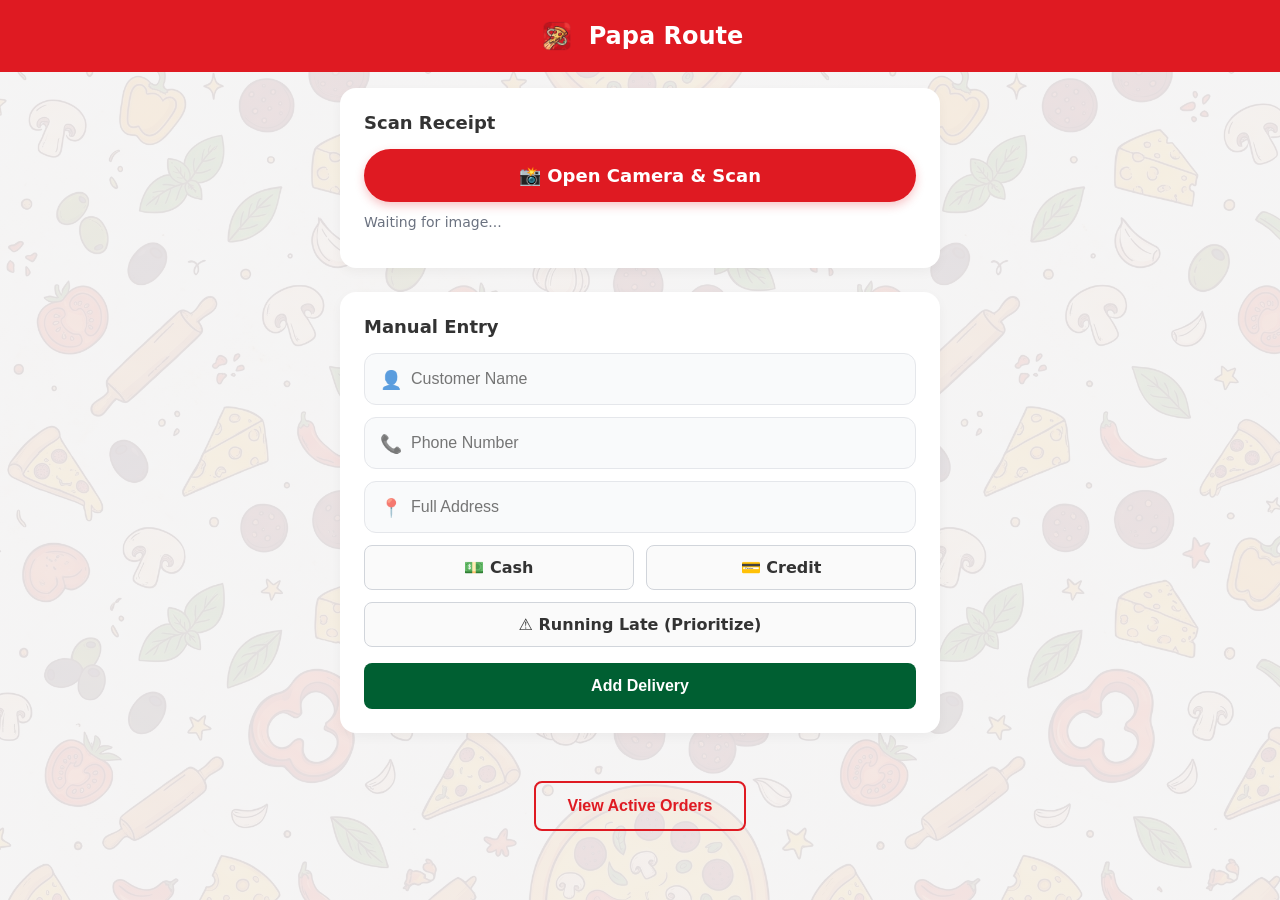
==== index.html @ 033ea564 "add a pizza background" ====
<!doctype html>
<html lang="en">
  <head>
    <meta charset="UTF-8" />
    <meta name="viewport" content="width=device-width, initial-scale=1.0" />
    <title>Delivery Scanner</title>
    <link rel="stylesheet" href="styles.css" />
    <script defer src="script.js"></script>
    <link rel="manifest" href="manifest.json" />
    <meta name="theme-color" content="#df1a22" />
    <meta name="apple-mobile-web-app-capable" content="yes" />
    <meta
      name="apple-mobile-web-app-status-bar-style"
      content="black-translucent"
    />
    <link rel="apple-touch-icon" href="icon-192.png" />
  </head>
  <body>
    <header>
      <img src="logo192.png" alt="Papa Routes" class="header-icon" />
      <h1>Papa Route</h1>
    </header>
    <main>
      <div class="card">
        <strong class="section-title">Scan Receipt</strong>
        <!-- Pill-shaped primary action button -->
        <label for="cameraInput" class="custom-file-upload pill-btn">
          📸 Open Camera & Scan
        </label>
        <input
          type="file"
          accept="image/*"
          capture="environment"
          id="cameraInput"
        />
        <p id="status">Waiting for image...</p>
      </div>

      <div class="card">
        <strong class="section-title">Manual Entry</strong>
        <div class="input-group">
          <span class="input-icon">👤</span>
          <input type="text" id="manualName" placeholder="Customer Name" />
        </div>
        <div class="input-group">
          <span class="input-icon">📞</span>
          <input type="tel" id="manualPhone" placeholder="Phone Number" />
        </div>
        <div class="input-group">
          <span class="input-icon">📍</span>
          <input type="text" id="manualAddress" placeholder="Full Address" />
        </div>

        <!-- Manual Entry Options -->
        <div class="payment-toggle">
          <input
            type="radio"
            id="manualCash"
            name="manualPayment"
            value="Cash"
          />
          <label for="manualCash">💵 Cash</label>
          <input
            type="radio"
            id="manualCredit"
            name="manualPayment"
            value="Credit"
          />
          <label for="manualCredit">💳 Credit</label>
        </div>
        <div class="priority-toggle">
          <input type="checkbox" id="manualPriority" />
          <label for="manualPriority">⚠️ Running Late (Prioritize)</label>
        </div>

        <button id="addManualBtn" class="btn-green">Add Delivery</button>
      </div>

      <button
        class="btn-outline btn-view-orders"
        onclick="window.location.href = 'orders.html'"
      >
        View Active Orders
      </button>
    </main>

    <div id="reviewModal" class="modal hidden">
      <div class="card modal-content">
        <strong class="section-title">Review Scanned Order</strong>
        <div class="input-group">
          <span class="input-icon">👤</span>
          <input type="text" id="reviewName" placeholder="Customer Name" />
        </div>
        <div class="input-group">
          <span class="input-icon">📞</span>
          <input type="tel" id="reviewPhone" placeholder="Phone Number" />
        </div>
        <div class="input-group">
          <span class="input-icon">📍</span>
          <input type="text" id="reviewAddress" placeholder="Full Address" />
        </div>

        <!-- Review Modal Options -->
        <div class="payment-toggle">
          <input
            type="radio"
            id="reviewCash"
            name="reviewPayment"
            value="Cash"
          />
          <label for="reviewCash">💵 Cash</label>
          <input
            type="radio"
            id="reviewCredit"
            name="reviewPayment"
            value="Credit"
          />
          <label for="reviewCredit">💳 Credit</label>
        </div>
        <div class="priority-toggle">
          <input type="checkbox" id="reviewPriority" />
          <label for="reviewPriority">⚠️ Running Late (Prioritize)</label>
        </div>

        <div class="order-actions">
          <button id="confirmReviewBtn" class="btn-green">Confirm</button>
          <button id="cancelReviewBtn" class="btn-dark">Cancel</button>
        </div>
      </div>
    </div>
  </body>
</html>
---- styles.css ----
:root {
  --pj-red: #df1a22;
  --pj-green: #005f32;
  --pj-dark: #333333;
  --bg: #f4f4f5;
}
body {
  font-family: system-ui, sans-serif;
  margin: 0;
  background-color: var(--bg);
  background-image:
    linear-gradient(rgba(244, 244, 245, 0.9), rgba(244, 244, 245, 0.9)),
    url("pizza-bg.jpeg");
  background-size: cover;
  background-position: center;
  background-attachment: fixed;
  color: var(--pj-dark);
  height: 100dvh;
  display: flex;
  flex-direction: column;
  overflow: hidden;
}
header {
  background-color: var(--pj-red);
  color: white;
  padding: 16px;
  display: flex;
  align-items: center;
  justify-content: center;
  gap: 12px;
}

.header-icon {
  width: 40px;
  height: 40px;
  border-radius: 8px;
}

h1 {
  margin: 0;
  font-size: 24px;
}
main {
  flex: 1;
  padding: 16px;
  max-width: 1000px;
  width: 100%;
  box-sizing: border-box;
  margin: 0 auto;
  display: flex;
  flex-direction: column;
  justify-content: flex-start; /* Changed from center so orders align at the top */
  overflow-y: auto; /* Enables vertical scrolling for the order list */
}
.card {
  background: white;
  padding: 24px; /* Increased padding for breathing room */
  border-radius: 16px; /* Softer, modern corners */
  box-shadow: 0 4px 12px rgba(0, 0, 0, 0.04);
  margin-bottom: 24px;
  max-width: 600px; /* Prevents exhausting line lengths on desktop */
  margin-left: auto;
  margin-right: auto;
  width: 100%;
  box-sizing: border-box;
}
.text-center {
  text-align: center;
}

.section-title {
  display: block;
  font-size: 18px;
  margin-bottom: 16px;
  color: var(--pj-dark);
}

/* Input Groups & Icons */
.input-group {
  position: relative;
  margin-top: 12px;
}

.input-icon {
  position: absolute;
  left: 16px;
  top: 50%;
  transform: translateY(-50%);
  font-size: 18px;
  pointer-events: none; /* Prevents icon from blocking clicks */
  opacity: 0.7;
}

/* Modern Text Inputs */
input[type="text"],
input[type="tel"] {
  width: 100%;
  box-sizing: border-box;
  padding: 16px 16px 16px 46px; /* Extra left padding for the icon */
  border: 1px solid #e5e7eb; /* Softer, lighter border */
  border-radius: 12px;
  font-size: 16px;
  background-color: #f9fafb; /* Subtle light gray background */
  transition: all 0.2s ease;
}

input[type="text"]:focus,
input[type="tel"]:focus {
  outline: none;
  border-color: var(--pj-red);
  background-color: white;
  box-shadow: 0 0 0 4px rgba(223, 26, 34, 0.1); /* Softer, larger focus ring */
}

/* Pill Button for Camera */
.custom-file-upload.pill-btn {
  display: block;
  width: 100%;
  box-sizing: border-box;
  text-align: center;
  background-color: var(--pj-red);
  color: white;
  border: none;
  border-radius: 50px;
  padding: 16px 24px;
  font-weight: bold;
  cursor: pointer;
  font-size: 18px;
  box-shadow: 0 4px 10px rgba(223, 26, 34, 0.25);
  transition: all 0.2s ease;
  margin-top: 8px;
}

.custom-file-upload.pill-btn:active {
  transform: translateY(2px);
  box-shadow: none;
  background-color: #c8161d;
}

/* Custom Camera Button */
input[type="file"] {
  display: none;
}
.custom-file-upload {
  display: block;
  width: 100%;
  box-sizing: border-box;
  padding: 20px;
  margin-top: 16px;
  background-color: #fffafb;
  border: 2px dashed var(--pj-red);
  border-radius: 8px;
  color: var(--pj-red);
  font-weight: bold;
  cursor: pointer;
  font-size: 18px;
  transition: background-color 0.2s;
}
.custom-file-upload:active {
  background-color: #fce8e9;
}
#status {
  margin-top: 12px;
  color: #6b7280;
  font-size: 14px;
}

/* Standard Buttons */
button {
  width: 100%;
  box-sizing: border-box;
  padding: 14px;
  margin-top: 16px;
  border: none;
  border-radius: 8px;
  font-size: 16px;
  font-weight: bold;
  cursor: pointer;
  transition: opacity 0.2s;
  background-color: var(--pj-red);
  color: white;
}
button:active {
  opacity: 0.8;
}
.btn-green {
  background-color: var(--pj-green);
}

/* Queue Grid */
ul {
  list-style: none;
  padding: 0;
  margin: 0;
  display: grid;
  gap: 16px;
}
@media (min-width: 768px) {
  ul {
    grid-template-columns: repeat(auto-fill, minmax(380px, 1fr));
  }
}
li {
  background: white;
  padding: 20px;
  border-radius: 12px;
  box-shadow: 0 4px 6px rgba(0, 0, 0, 0.05);
}
.order-actions {
  display: flex;
  gap: 12px;
  margin-top: 16px;
}
.order-actions button {
  margin-top: 0;
  padding: 10px;
}

/* Navigation Buttons */
.btn-google {
  background-color: #4285f4;
  color: white;
}
.btn-waze {
  background-color: #05c8f1;
  color: white;
  text-shadow: 0px 1px 2px rgba(0, 0, 0, 0.2);
}

/* Call Button */
.btn-call {
  background-color: transparent;
  color: var(--pj-dark);
  border: 2px solid var(--pj-dark);
  font-size: 18px;
  transition: all 0.2s ease;
}
.btn-call:active {
  background-color: var(--pj-dark);
  color: white;
}

/* Modal Overlay */
.modal {
  position: fixed;
  top: 0;
  left: 0;
  width: 100vw;
  height: 100dvh;
  background: rgba(0, 0, 0, 0.7);
  display: flex;
  align-items: center;
  justify-content: center;
  z-index: 1000;
}

.modal.hidden {
  display: none !important;
}

.modal-content {
  width: 90%;
  max-width: 450px;
  margin: 0;
}

/* Payment & Priority Toggles */
.payment-toggle {
  display: flex;
  gap: 12px;
  margin-top: 12px;
}
.payment-toggle input[type="radio"],
.priority-toggle input[type="checkbox"] {
  display: none; /* Hide default inputs */
}

.payment-toggle label:hover,
.priority-toggle label:hover {
  transform: translateY(-2px);
  box-shadow: 0 4px 8px rgba(0, 0, 0, 0.05);
}

.payment-toggle label,
.priority-toggle label {
  flex: 1;
  display: block;
  padding: 12px;
  text-align: center;
  border: 1px solid #d1d5db;
  border-radius: 8px;
  background: #fafafa;
  color: var(--pj-dark);
  font-weight: bold;
  cursor: pointer;
  transition: all 0.2s;
  user-select: none;
}
.priority-toggle {
  margin-top: 12px;
}
/* Selected States */
.payment-toggle input[type="radio"]:checked + label {
  background: var(--pj-red);
  color: white;
  border-color: var(--pj-red);
}
.priority-toggle input[type="checkbox"]:checked + label {
  background: #fbbf24; /* Warning Amber */
  color: #000;
  border-color: #f59e0b;
}

/* Dynamic scaling for order details */
.dynamic-text {
  font-size: clamp(11px, 3.6vw, 16px);
  margin-bottom: 12px;
  line-height: 1.4;
  word-wrap: break-word;
}

/* Empty Queue State */
.empty-state {
  text-align: center;
  margin-top: 60px;
  padding: 20px;
}

/* Empty Queue State */
/* Empty Queue State */
.empty-state {
  text-align: center;
  margin-top: 10vh;
  padding: 20px;
  display: flex;
  flex-direction: column;
  align-items: center;
  grid-column: 1 / -1;
}

.empty-state img {
  width: clamp(140px, 20vw, 220px);
  height: auto;
  margin-bottom: 24px;
  opacity: 0.6;
  filter: grayscale(100%);
  mix-blend-mode: multiply;
}

.empty-state h2 {
  margin: 0 0 8px 0;
  color: var(--pj-dark);
  font-size: 22px;
}

.empty-state p {
  margin: 0;
  color: #6b7280;
  font-size: 16px;
}

/* Compact Back Button */
.btn-back {
  width: fit-content;
  padding: 10px 24px;
  margin-top: 0;
}

/* Branded Navigation Buttons */
.btn-outline {
  background-color: transparent;
  color: var(--pj-red);
  border: 2px solid var(--pj-red);
  transition: all 0.2s ease;
}

.btn-outline:active {
  background-color: var(--pj-red);
  color: white;
}

/* Compact and Center the View Orders Button */
.btn-view-orders {
  width: fit-content;
  margin: 24px auto 0 auto; /* Centers the button horizontally */
  padding: 14px 32px;
  display: block;
}

/* Compress vertical spacing for shorter screens like iPhone SE */
@media (max-height: 700px) {
  main {
    padding: 12px;
    justify-content: flex-start;
  }
  .card {
    padding: 16px;
    margin-bottom: 12px;
  }
  .custom-file-upload {
    padding: 14px;
    margin-top: 12px;
  }
  input[type="text"],
  input[type="tel"] {
    padding: 12px 16px;
    margin-top: 8px;
  }
  button {
    padding: 12px;
    margin-top: 12px;
  }
  #status {
    margin-top: 8px;
  }
}
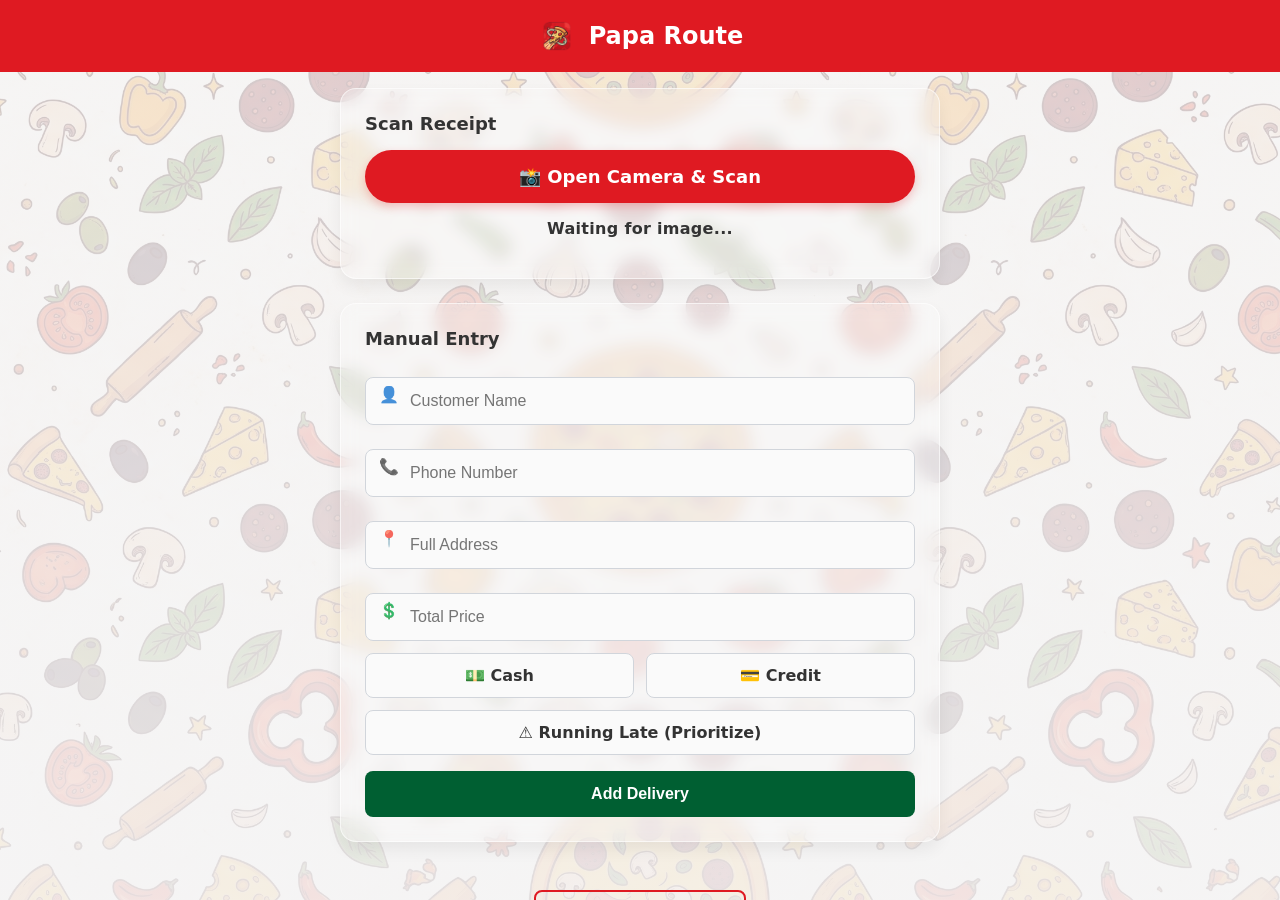
==== commit a8f5d675: "add total price" ====
--- a/index.html
+++ b/index.html
@@ -50,6 +50,15 @@
           <span class="input-icon">📍</span>
           <input type="text" id="manualAddress" placeholder="Full Address" />
         </div>
+        <div class="input-group">
+          <span class="input-icon">💲</span>
+          <input
+            type="number"
+            step="0.01"
+            id="manualTotal"
+            placeholder="Total Price"
+          />
+        </div>
 
         <!-- Manual Entry Options -->
         <div class="payment-toggle">
@@ -99,6 +108,15 @@
           <span class="input-icon">📍</span>
           <input type="text" id="reviewAddress" placeholder="Full Address" />
         </div>
+        <div class="input-group">
+          <span class="input-icon">💲</span>
+          <input
+            type="number"
+            step="0.01"
+            id="reviewTotal"
+            placeholder="Total Price"
+          />
+        </div>
 
         <!-- Review Modal Options -->
         <div class="payment-toggle">
--- a/styles.css
+++ b/styles.css
@@ -9,7 +9,7 @@
   margin: 0;
   background-color: var(--bg);
   background-image:
-    linear-gradient(rgba(244, 244, 245, 0.9), rgba(244, 244, 245, 0.9)),
+    linear-gradient(rgba(244, 244, 245, 0.8), rgba(244, 244, 245, 0.9)),
     url("pizza-bg.jpeg");
   background-size: cover;
   background-position: center;
@@ -52,13 +52,17 @@
   justify-content: flex-start; /* Changed from center so orders align at the top */
   overflow-y: auto; /* Enables vertical scrolling for the order list */
 }
+/* Centered Cards with Frosted Glass Effect */
 .card {
-  background: white;
-  padding: 24px; /* Increased padding for breathing room */
-  border-radius: 16px; /* Softer, modern corners */
-  box-shadow: 0 4px 12px rgba(0, 0, 0, 0.04);
+  background: rgba(255, 255, 255, 0.2);
+  backdrop-filter: blur(8px);
+  -webkit-backdrop-filter: blur(8px);
+  border: 1px solid rgba(255, 255, 255, 0.6);
+  padding: 24px;
+  border-radius: 16px;
+  box-shadow: 0 8px 16px rgba(0, 0, 0, 0.06);
   margin-bottom: 24px;
-  max-width: 600px; /* Prevents exhausting line lengths on desktop */
+  max-width: 600px;
   margin-left: auto;
   margin-right: auto;
   width: 100%;
@@ -83,28 +87,34 @@
 
 .input-icon {
   position: absolute;
-  left: 16px;
+  left: 14px;
   top: 50%;
   transform: translateY(-50%);
-  font-size: 18px;
-  pointer-events: none; /* Prevents icon from blocking clicks */
-  opacity: 0.7;
-}
-
-/* Modern Text Inputs */
+  font-size: 16px;
+  line-height: 1;
+  pointer-events: none;
+  opacity: 0.8;
+  z-index: 2;
+}
+
 input[type="text"],
+input[type="number"],
 input[type="tel"] {
-  width: 100%;
-  box-sizing: border-box;
-  padding: 16px 16px 16px 46px; /* Extra left padding for the icon */
-  border: 1px solid #e5e7eb; /* Softer, lighter border */
-  border-radius: 12px;
+  position: relative;
+  width: 100%;
+  box-sizing: border-box;
+  padding: 14px 16px 14px 44px;
+  margin-top: 12px;
+  border: 1px solid #d1d5db;
+  border-radius: 8px;
   font-size: 16px;
-  background-color: #f9fafb; /* Subtle light gray background */
+  background-color: #fafafa;
   transition: all 0.2s ease;
+  z-index: 1;
 }
 
 input[type="text"]:focus,
+input[type="number"]:focus,
 input[type="tel"]:focus {
   outline: none;
   border-color: var(--pj-red);
@@ -160,9 +170,13 @@
   background-color: #fce8e9;
 }
 #status {
-  margin-top: 12px;
-  color: #6b7280;
-  font-size: 14px;
+  margin-top: 16px;
+  color: var(--pj-dark);
+  font-size: 16px;
+  font-weight: bold;
+  text-align: center;
+  letter-spacing: 0.3px;
+  transition: color 0.2s ease;
 }
 
 /* Standard Buttons */
@@ -201,10 +215,13 @@
   }
 }
 li {
-  background: white;
-  padding: 20px;
-  border-radius: 12px;
-  box-shadow: 0 4px 6px rgba(0, 0, 0, 0.05);
+  background: rgba(255, 255, 255, 0.3);
+  backdrop-filter: blur(8px);
+  -webkit-backdrop-filter: blur(8px);
+  border: 1px solid rgba(255, 255, 255, 0.6);
+  padding: 24px;
+  border-radius: 16px;
+  box-shadow: 0 8px 16px rgba(0, 0, 0, 0.06);
 }
 .order-actions {
   display: flex;
@@ -262,6 +279,10 @@
   width: 90%;
   max-width: 450px;
   margin: 0;
+
+  background: white;
+  backdrop-filter: none;
+  -webkit-backdrop-filter: none;
 }
 
 /* Payment & Priority Toggles */
@@ -342,8 +363,6 @@
   width: clamp(140px, 20vw, 220px);
   height: auto;
   margin-bottom: 24px;
-  opacity: 0.6;
-  filter: grayscale(100%);
   mix-blend-mode: multiply;
 }
 
@@ -402,8 +421,9 @@
     margin-top: 12px;
   }
   input[type="text"],
+  input[type="number"],
   input[type="tel"] {
-    padding: 12px 16px;
+    padding: 12px 16px 12px 46px;
     margin-top: 8px;
   }
   button {
@@ -411,6 +431,6 @@
     margin-top: 12px;
   }
   #status {
-    margin-top: 8px;
-  }
-}
+    margin-top: 20px;
+  }
+}
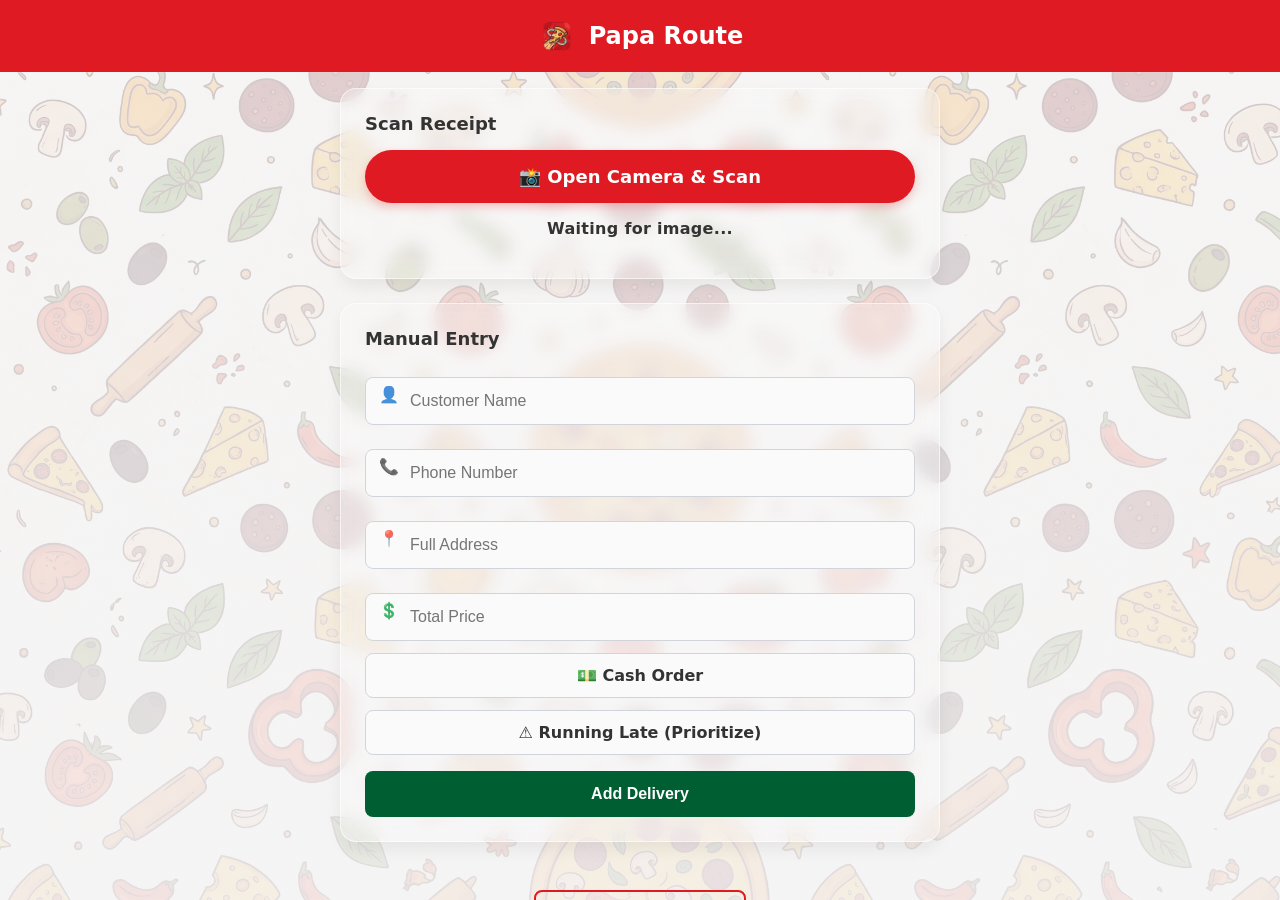
==== commit b8ca937a: "add visible green cash" ====
--- a/index.html
+++ b/index.html
@@ -62,20 +62,8 @@
 
         <!-- Manual Entry Options -->
         <div class="payment-toggle">
-          <input
-            type="radio"
-            id="manualCash"
-            name="manualPayment"
-            value="Cash"
-          />
-          <label for="manualCash">💵 Cash</label>
-          <input
-            type="radio"
-            id="manualCredit"
-            name="manualPayment"
-            value="Credit"
-          />
-          <label for="manualCredit">💳 Credit</label>
+          <input type="checkbox" id="manualCash" />
+          <label for="manualCash">💵 Cash Order</label>
         </div>
         <div class="priority-toggle">
           <input type="checkbox" id="manualPriority" />
@@ -121,19 +109,12 @@
         <!-- Review Modal Options -->
         <div class="payment-toggle">
           <input
-            type="radio"
+            type="checkbox"
             id="reviewCash"
             name="reviewPayment"
             value="Cash"
           />
           <label for="reviewCash">💵 Cash</label>
-          <input
-            type="radio"
-            id="reviewCredit"
-            name="reviewPayment"
-            value="Credit"
-          />
-          <label for="reviewCredit">💳 Credit</label>
         </div>
         <div class="priority-toggle">
           <input type="checkbox" id="reviewPriority" />
--- a/styles.css
+++ b/styles.css
@@ -406,7 +406,42 @@
   display: block;
 }
 
-/* Compress vertical spacing for shorter screens like iPhone SE */
+.btn-icon {
+  background: transparent;
+  color: #6b7280;
+  border: 1px solid #d1d5db;
+  padding: 8px;
+  border-radius: 8px;
+  width: auto;
+  display: flex;
+  align-items: center;
+  justify-content: center;
+  margin: 0;
+  transition: all 0.2s ease;
+  cursor: pointer;
+}
+
+.btn-icon:disabled {
+  opacity: 0.3;
+  cursor: not-allowed;
+}
+
+.btn-icon:not(:disabled):active {
+  background: #f3f4f6;
+  color: var(--pj-dark);
+  border-color: #9ca3af;
+}
+
+/* Update payment toggle for the new checkbox */
+.payment-toggle input[type="checkbox"] {
+  display: none;
+}
+.payment-toggle input[type="checkbox"]:checked + label {
+  background: #10b981; /* Emerald Green */
+  color: white;
+  border-color: #059669;
+}
+
 @media (max-height: 700px) {
   main {
     padding: 12px;
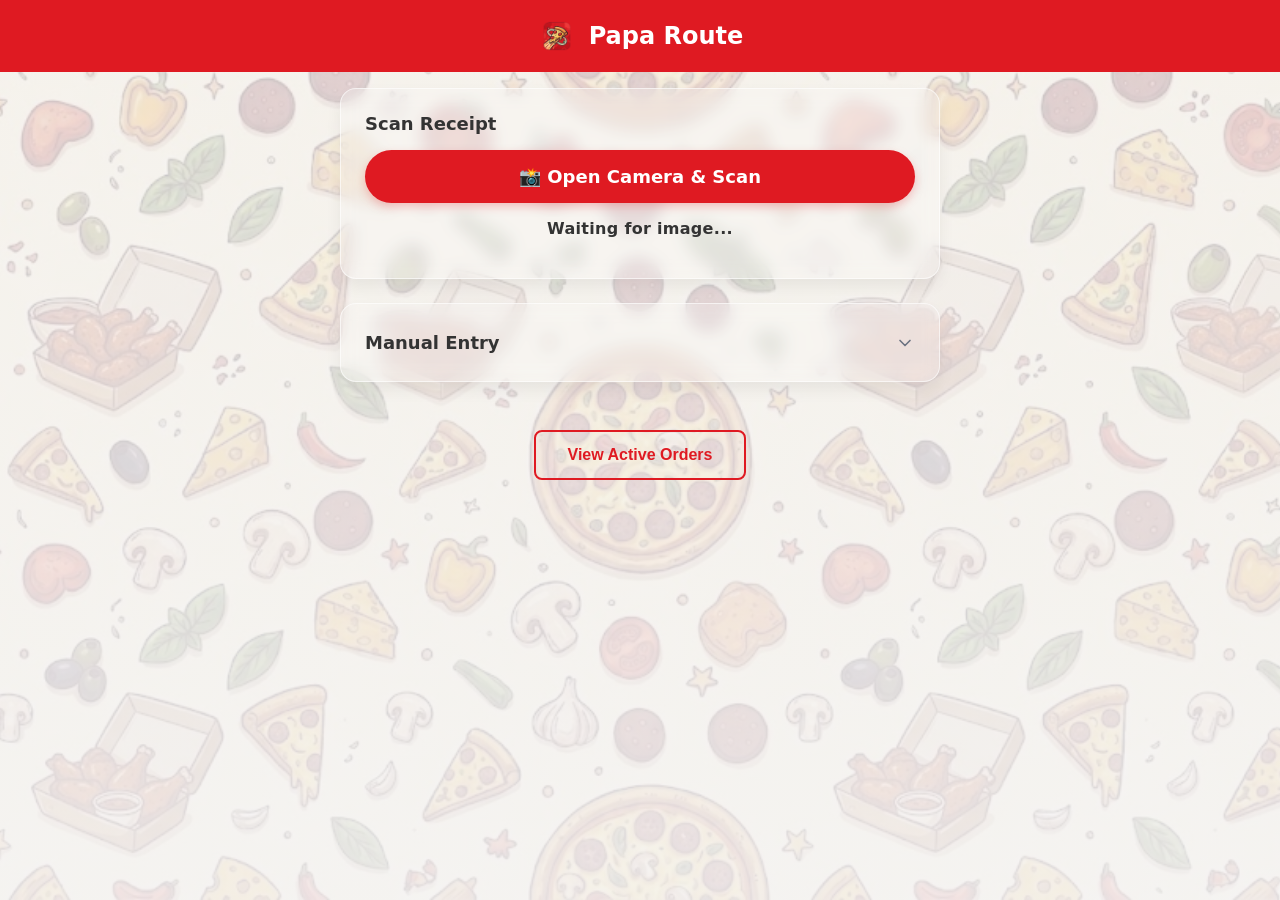
==== commit 14ce1466: "make manual entry collapsible" ====
--- a/index.html
+++ b/index.html
@@ -37,40 +37,76 @@
       </div>
 
       <div class="card">
-        <strong class="section-title">Manual Entry</strong>
-        <div class="input-group">
-          <span class="input-icon">👤</span>
-          <input type="text" id="manualName" placeholder="Customer Name" />
-        </div>
-        <div class="input-group">
-          <span class="input-icon">📞</span>
-          <input type="tel" id="manualPhone" placeholder="Phone Number" />
-        </div>
-        <div class="input-group">
-          <span class="input-icon">📍</span>
-          <input type="text" id="manualAddress" placeholder="Full Address" />
-        </div>
-        <div class="input-group">
-          <span class="input-icon">💲</span>
-          <input
-            type="number"
-            step="0.01"
-            id="manualTotal"
-            placeholder="Total Price"
-          />
+        <!-- Tappable Header -->
+        <div class="collapse-header" onclick="toggleManualEntry()">
+          <strong class="section-title" style="margin: 0">Manual Entry</strong>
+          <svg
+            id="manual-chevron"
+            width="20"
+            height="20"
+            viewBox="0 0 24 24"
+            fill="none"
+            stroke="currentColor"
+            stroke-width="2"
+            stroke-linecap="round"
+            stroke-linejoin="round"
+          >
+            <path d="M6 9l6 6 6-6" />
+          </svg>
         </div>
 
-        <!-- Manual Entry Options -->
-        <div class="payment-toggle">
-          <input type="checkbox" id="manualCash" />
-          <label for="manualCash">💵 Cash Order</label>
+        <!-- Collapsible Form Wrapper (Collapsed by default) -->
+        <div id="manual-form-wrapper" class="collapse-grid">
+          <div class="collapse-inner">
+            <div class="form-content-spacing">
+              <div class="input-group">
+                <span class="input-icon">👤</span>
+                <input
+                  type="text"
+                  id="manualName"
+                  placeholder="Customer Name"
+                />
+              </div>
+
+              <div class="input-group">
+                <span class="input-icon">📞</span>
+                <input type="tel" id="manualPhone" placeholder="Phone Number" />
+              </div>
+
+              <div class="input-group">
+                <span class="input-icon">📍</span>
+                <input
+                  type="text"
+                  id="manualAddress"
+                  placeholder="Full Address"
+                />
+              </div>
+
+              <div class="input-group">
+                <span class="input-icon">💲</span>
+                <input
+                  type="number"
+                  step="0.01"
+                  id="manualTotal"
+                  placeholder="Total Price"
+                />
+              </div>
+
+              <!-- Manual Entry Options -->
+              <div class="payment-toggle">
+                <input type="checkbox" id="manualCash" />
+                <label for="manualCash">💵 Cash Order</label>
+              </div>
+
+              <div class="priority-toggle">
+                <input type="checkbox" id="manualPriority" />
+                <label for="manualPriority">⚠️ Running Late (Prioritize)</label>
+              </div>
+
+              <button id="addManualBtn" class="btn-green">Add Delivery</button>
+            </div>
+          </div>
         </div>
-        <div class="priority-toggle">
-          <input type="checkbox" id="manualPriority" />
-          <label for="manualPriority">⚠️ Running Late (Prioritize)</label>
-        </div>
-
-        <button id="addManualBtn" class="btn-green">Add Delivery</button>
       </div>
 
       <button
@@ -122,8 +158,8 @@
         </div>
 
         <div class="order-actions">
+          <button id="cancelReviewBtn" class="btn-dark">Cancel</button>
           <button id="confirmReviewBtn" class="btn-green">Confirm</button>
-          <button id="cancelReviewBtn" class="btn-dark">Cancel</button>
         </div>
       </div>
     </div>
--- a/styles.css
+++ b/styles.css
@@ -79,10 +79,10 @@
   color: var(--pj-dark);
 }
 
-/* Input Groups & Icons */
 .input-group {
   position: relative;
   margin-top: 12px;
+  width: 100%;
 }
 
 .input-icon {
@@ -90,10 +90,8 @@
   left: 14px;
   top: 50%;
   transform: translateY(-50%);
-  font-size: 16px;
-  line-height: 1;
+  font-size: 18px;
   pointer-events: none;
-  opacity: 0.8;
   z-index: 2;
 }
 
@@ -104,22 +102,28 @@
   width: 100%;
   box-sizing: border-box;
   padding: 14px 16px 14px 44px;
-  margin-top: 12px;
+  margin-top: 0;
   border: 1px solid #d1d5db;
   border-radius: 8px;
-  font-size: 16px;
+  font-size: clamp(11px, 3.6vw, 14px);
   background-color: #fafafa;
   transition: all 0.2s ease;
   z-index: 1;
+}
+input[type="text"]:hover,
+input[type="number"]:hover,
+input[type="tel"]:hover {
+  border-color: #9ca3af;
+  background-color: #ffffff;
 }
 
 input[type="text"]:focus,
 input[type="number"]:focus,
 input[type="tel"]:focus {
   outline: none;
-  border-color: var(--pj-red);
-  background-color: white;
-  box-shadow: 0 0 0 4px rgba(223, 26, 34, 0.1); /* Softer, larger focus ring */
+  border-color: var(--pj-red, #df1a22);
+  background-color: #ffffff;
+  box-shadow: 0 0 0 3px rgba(223, 26, 34, 0.15);
 }
 
 /* Pill Button for Camera */
@@ -244,17 +248,43 @@
   text-shadow: 0px 1px 2px rgba(0, 0, 0, 0.2);
 }
 
-/* Call Button */
-.btn-call {
+/* Styling the phone row as a tappable "button" */
+.phone-row {
+  display: flex;
+  align-items: center;
+  justify-content: space-between;
+  padding: 8px 12px;
+  background-color: rgba(
+    0,
+    0,
+    0,
+    0.03
+  ); /* Light background to signify interactiveness */
+  border-radius: 6px;
+  cursor: pointer;
+  text-decoration: none;
+  color: inherit;
+  transition: background-color 0.2s ease;
+}
+
+.phone-row:hover {
+  background-color: rgba(0, 0, 0, 0.06);
+}
+
+/* Disable interaction style when no phone is available */
+.phone-row[href="tel:"] {
+  pointer-events: none;
   background-color: transparent;
-  color: var(--pj-dark);
-  border: 2px solid var(--pj-dark);
-  font-size: 18px;
-  transition: all 0.2s ease;
-}
-.btn-call:active {
-  background-color: var(--pj-dark);
-  color: white;
+  color: #6b7280; /* Dimmed text */
+}
+
+.call-pill {
+  background-color: #df1a22; /* Red accent or dark gray */
+  color: white;
+  font-size: 12px;
+  font-weight: bold;
+  padding: 4px 8px;
+  border-radius: 4px;
 }
 
 /* Modal Overlay */
@@ -334,6 +364,9 @@
 
 /* Dynamic scaling for order details */
 .dynamic-text {
+  display: flex;
+  align-items: flex-start;
+  gap: 8px;
   font-size: clamp(11px, 3.6vw, 16px);
   margin-bottom: 12px;
   line-height: 1.4;
@@ -407,39 +440,89 @@
 }
 
 .btn-icon {
-  background: transparent;
-  color: #6b7280;
-  border: 1px solid #d1d5db;
-  padding: 8px;
-  border-radius: 8px;
-  width: auto;
-  display: flex;
+  display: inline-flex;
   align-items: center;
   justify-content: center;
-  margin: 0;
-  transition: all 0.2s ease;
-  cursor: pointer;
+  width: 36px;
+  height: 36px;
+  background-color: #ffffff;
+  color: #4b5563;
+  border: 1px solid #e5e7eb;
+  border-radius: 8px;
+  cursor: pointer;
+  padding: 0;
+  transition: all 0.15s ease;
+  box-shadow: 0 1px 2px rgba(0, 0, 0, 0.05);
+}
+
+.btn-icon:hover:not(:disabled) {
+  background-color: #f3f4f6;
+  color: #111827;
+  border-color: #d1d5db;
+}
+
+.btn-icon:active:not(:disabled) {
+  transform: scale(0.92);
+  background-color: #e5e7eb;
 }
 
 .btn-icon:disabled {
   opacity: 0.3;
   cursor: not-allowed;
-}
-
-.btn-icon:not(:disabled):active {
-  background: #f3f4f6;
-  color: var(--pj-dark);
-  border-color: #9ca3af;
-}
-
-/* Update payment toggle for the new checkbox */
+  box-shadow: none;
+  background-color: transparent;
+}
+
 .payment-toggle input[type="checkbox"] {
   display: none;
 }
 .payment-toggle input[type="checkbox"]:checked + label {
-  background: #10b981; /* Emerald Green */
+  background: #10b981;
   color: white;
   border-color: #059669;
+}
+
+/* Header styling */
+.collapse-header {
+  display: flex;
+  justify-content: space-between;
+  align-items: center;
+  cursor: pointer;
+  padding: 4px 0;
+  user-select: none;
+}
+
+#manual-chevron {
+  transition: transform 0.3s ease;
+  color: #6b7280; /* Subtle gray */
+}
+
+/* The Magic Grid Animation */
+.collapse-grid {
+  display: grid;
+  grid-template-rows: 0fr;
+  transition: grid-template-rows 0.3s ease-out;
+}
+
+.collapse-grid.open {
+  grid-template-rows: 1fr;
+}
+
+.collapse-inner {
+  overflow: hidden;
+}
+
+/* Spacing for the form so it doesn't jump weirdly during animation */
+.form-content-spacing {
+  padding-top: 16px;
+  display: flex;
+  flex-direction: column;
+  gap: 12px;
+}
+
+/* Toggled icon state */
+.rotate-180 {
+  transform: rotate(180deg) !important;
 }
 
 @media (max-height: 700px) {
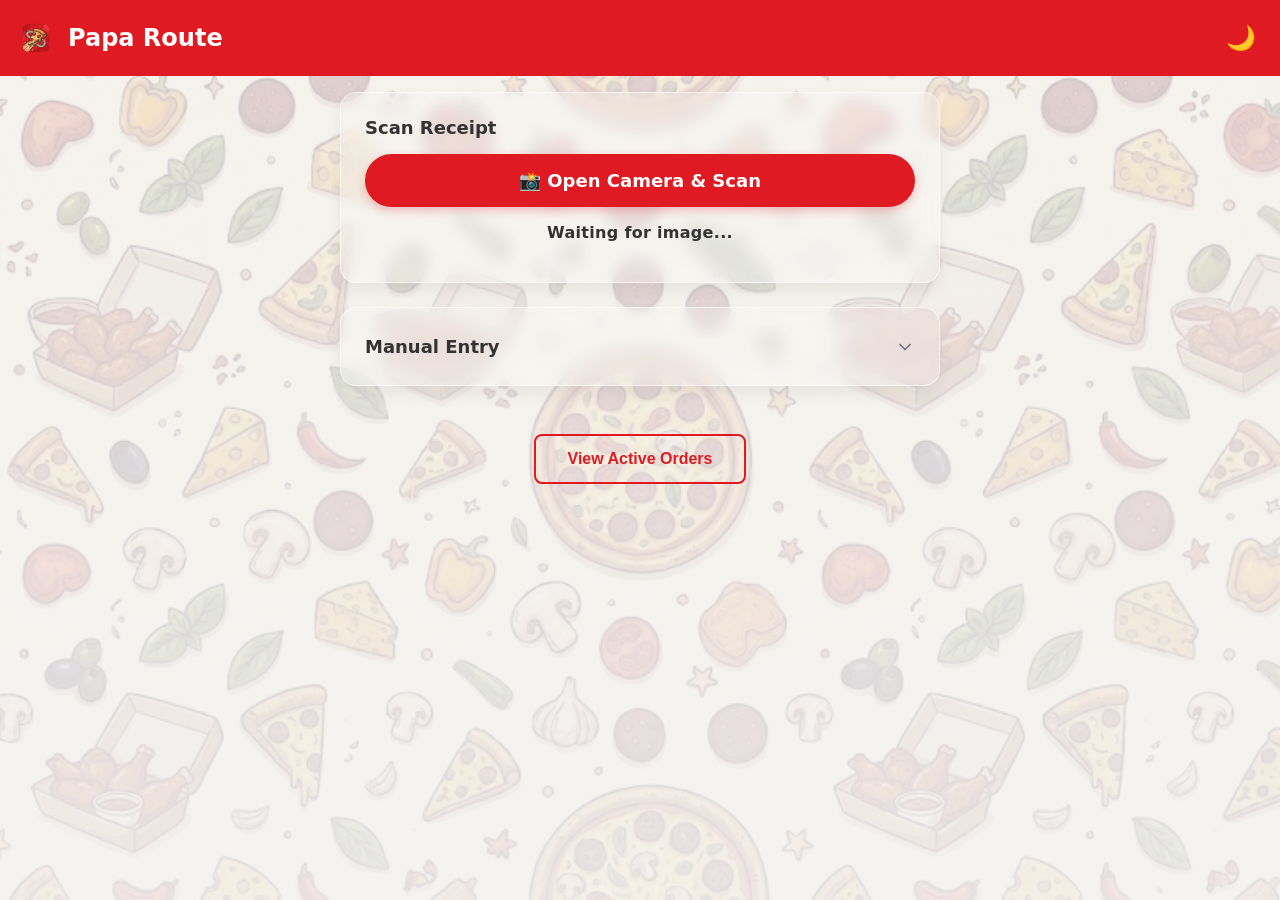
==== commit 9c16fe4b: "add light and dark mode" ====
--- a/index.html
+++ b/index.html
@@ -17,8 +17,11 @@
   </head>
   <body>
     <header>
-      <img src="logo192.png" alt="Papa Routes" class="header-icon" />
-      <h1>Papa Route</h1>
+      <div>
+        <img src="logo192.png" alt="Papa Routes" class="header-icon" />
+        <h1>Papa Route</h1>
+      </div>
+      <button id="themeToggle">🌙</button>
     </header>
     <main>
       <div class="card">
@@ -93,9 +96,25 @@
               </div>
 
               <!-- Manual Entry Options -->
-              <div class="payment-toggle">
-                <input type="checkbox" id="manualCash" />
-                <label for="manualCash">💵 Cash Order</label>
+              <div class="payment-type-group">
+                <input
+                  type="radio"
+                  id="manualCash"
+                  name="manualPayment"
+                  value="Cash"
+                  class="hidden-radio"
+                />
+                <label for="manualCash" class="toggle-btn">💵 Cash</label>
+
+                <input
+                  type="radio"
+                  id="manualCredit"
+                  name="manualPayment"
+                  value="Credit"
+                  class="hidden-radio"
+                  checked
+                />
+                <label for="manualCredit" class="toggle-btn">💳 Credit</label>
               </div>
 
               <div class="priority-toggle">
@@ -143,15 +162,27 @@
         </div>
 
         <!-- Review Modal Options -->
-        <div class="payment-toggle">
+        <div class="payment-type-group">
           <input
-            type="checkbox"
+            type="radio"
             id="reviewCash"
             name="reviewPayment"
             value="Cash"
+            class="hidden-radio"
           />
-          <label for="reviewCash">💵 Cash</label>
-        </div>
+          <label for="reviewCash" class="toggle-btn">💵 Cash</label>
+
+          <input
+            type="radio"
+            id="reviewCredit"
+            name="reviewPayment"
+            value="Credit"
+            class="hidden-radio"
+            checked
+          />
+          <label for="reviewCredit" class="toggle-btn">💳 Credit</label>
+        </div>
+
         <div class="priority-toggle">
           <input type="checkbox" id="reviewPriority" />
           <label for="reviewPriority">⚠️ Running Late (Prioritize)</label>
@@ -163,5 +194,10 @@
         </div>
       </div>
     </div>
+
+    <div id="toastNotification" class="toast">
+      <span>✅ Order Added</span>
+      <a href="orders.html" class="toast-link">View Route ➔</a>
+    </div>
   </body>
 </html>
--- a/styles.css
+++ b/styles.css
@@ -3,6 +3,99 @@
   --pj-green: #005f32;
   --pj-dark: #333333;
   --bg: #f4f4f5;
+}
+
+[data-theme="dark"] {
+  --bg: #0a192f; /* Deep Midnight Navy */
+  --pj-dark: #f8fafc;
+}
+
+body[data-theme="dark"] {
+  background-image:
+    linear-gradient(rgba(10, 25, 47, 0.85), rgba(10, 25, 47, 0.95)),
+    url("pizza-bg.jpeg");
+}
+
+body[data-theme="dark"] .card,
+body[data-theme="dark"] li {
+  background: rgba(17, 34, 64, 0.85); /* Elevated navy for cards */
+  border-color: rgba(255, 255, 255, 0.15);
+  box-shadow: 0 8px 16px rgba(0, 0, 0, 0.4);
+}
+
+body[data-theme="dark"] .modal-content {
+  background-color: #0a192f;
+  border-color: rgba(255, 255, 255, 0.1);
+}
+
+body[data-theme="dark"] input::placeholder {
+  color: #94a3b8; /* Soft blue-gray for readability */
+  opacity: 1;
+}
+
+body[data-theme="dark"] input[type="text"],
+body[data-theme="dark"] input[type="number"],
+body[data-theme="dark"] input[type="tel"] {
+  background-color: #233554; /* Distinct input background */
+  border-color: #30426b;
+  color: white;
+}
+
+body[data-theme="dark"] .custom-file-upload {
+  background-color: rgba(223, 26, 34, 0.15);
+}
+
+body[data-theme="dark"] .toggle-btn,
+body[data-theme="dark"] .payment-toggle label,
+body[data-theme="dark"] .priority-toggle label {
+  background-color: #233554;
+  border-color: #30426b;
+  color: #cbd5e1;
+}
+
+body[data-theme="dark"] .phone-row {
+  background-color: rgba(255, 255, 255, 0.05);
+}
+
+body[data-theme="dark"] .input-icon {
+  opacity: 1;
+  filter: brightness(1.2);
+}
+
+body[data-theme="dark"] .btn-icon {
+  background-color: #233554;
+  border-color: #30426b;
+  color: #cbd5e1;
+}
+
+body[data-theme="dark"] .btn-outline {
+  color: #f87171;
+  border-color: #f87171;
+}
+
+body[data-theme="dark"] .empty-state img {
+  mix-blend-mode: normal;
+  filter: brightness(0.9) drop-shadow(0 8px 16px rgba(0, 0, 0, 0.5));
+}
+
+body[data-theme="dark"] .empty-subtitle {
+  color: #94a3b8;
+}
+
+header > div {
+  display: flex;
+  align-items: center;
+  gap: 12px;
+}
+#themeToggle {
+  width: auto;
+  margin: 0;
+  padding: 8px;
+  background: transparent;
+  border: none;
+  font-size: 24px;
+  box-shadow: none;
+  margin-left: auto;
 }
 body {
   font-family: system-ui, sans-serif;
@@ -316,20 +409,47 @@
 }
 
 /* Payment & Priority Toggles */
-.payment-toggle {
-  display: flex;
-  gap: 12px;
+
+.payment-type-group {
+  display: flex;
+  gap: 8px;
+  width: 100%;
   margin-top: 12px;
 }
-.payment-toggle input[type="radio"],
-.priority-toggle input[type="checkbox"] {
-  display: none; /* Hide default inputs */
-}
-
-.payment-toggle label:hover,
-.priority-toggle label:hover {
-  transform: translateY(-2px);
-  box-shadow: 0 4px 8px rgba(0, 0, 0, 0.05);
+
+/* Remove the old .hidden-radio:checked + .toggle-btn rule and replace with: */
+
+/* Cash Active State (Green) */
+input[value="Cash"]:checked + .toggle-btn {
+  background-color: #f0fdf4;
+  border-color: #16a34a;
+  color: #15803d;
+  box-shadow: 0 0 0 1px #16a34a;
+}
+
+/* Credit Active State (Blue) */
+input[value="Credit"]:checked + .toggle-btn {
+  background-color: #eff6ff;
+  border-color: #3b82f6;
+  color: #1d4ed8;
+  box-shadow: 0 0 0 1px #3b82f6;
+}
+
+.hidden-radio {
+  display: none;
+}
+
+.toggle-btn {
+  flex: 1;
+  text-align: center;
+  padding: 12px;
+  border: 1px solid #e5e7eb;
+  border-radius: 8px;
+  background-color: #ffffff;
+  color: #6b7280;
+  font-weight: 600;
+  cursor: pointer;
+  transition: all 0.2s ease;
 }
 
 .payment-toggle label,
@@ -350,12 +470,7 @@
 .priority-toggle {
   margin-top: 12px;
 }
-/* Selected States */
-.payment-toggle input[type="radio"]:checked + label {
-  background: var(--pj-red);
-  color: white;
-  border-color: var(--pj-red);
-}
+
 .priority-toggle input[type="checkbox"]:checked + label {
   background: #fbbf24; /* Warning Amber */
   color: #000;
@@ -416,6 +531,7 @@
   width: fit-content;
   padding: 10px 24px;
   margin-top: 0;
+  justify-content: flex-end;
 }
 
 /* Branded Navigation Buttons */
@@ -473,7 +589,7 @@
   background-color: transparent;
 }
 
-.payment-toggle input[type="checkbox"] {
+.priority-toggle input[type="checkbox"] {
   display: none;
 }
 .payment-toggle input[type="checkbox"]:checked + label {
@@ -523,6 +639,52 @@
 /* Toggled icon state */
 .rotate-180 {
   transform: rotate(180deg) !important;
+}
+
+.toast {
+  position: fixed;
+  bottom: 24px;
+  left: 50%;
+  transform: translate(-50%, 20px);
+  background-color: #111827;
+  color: white;
+  padding: 12px 16px 12px 20px;
+  border-radius: 50px;
+  display: flex;
+  align-items: center;
+  gap: 16px;
+  box-shadow: 0 10px 25px rgba(0, 0, 0, 0.2);
+  z-index: 2000;
+  font-weight: 600;
+  opacity: 0;
+  pointer-events: none;
+  transition: all 0.3s cubic-bezier(0.4, 0, 0.2, 1);
+
+  /* Fix for mobile squashing */
+  width: max-content;
+  max-width: 90vw;
+  white-space: nowrap;
+}
+
+.toast-link {
+  color: #38bdf8;
+  text-decoration: none;
+  background: rgba(255, 255, 255, 0.1);
+  padding: 8px 16px;
+  border-radius: 50px;
+  font-size: 14px;
+  transition: background 0.2s ease;
+  white-space: nowrap;
+}
+
+.toast.show {
+  opacity: 1;
+  transform: translate(-50%, 0);
+  pointer-events: auto;
+}
+
+.toast-link:active {
+  background: rgba(255, 255, 255, 0.2);
 }
 
 @media (max-height: 700px) {
